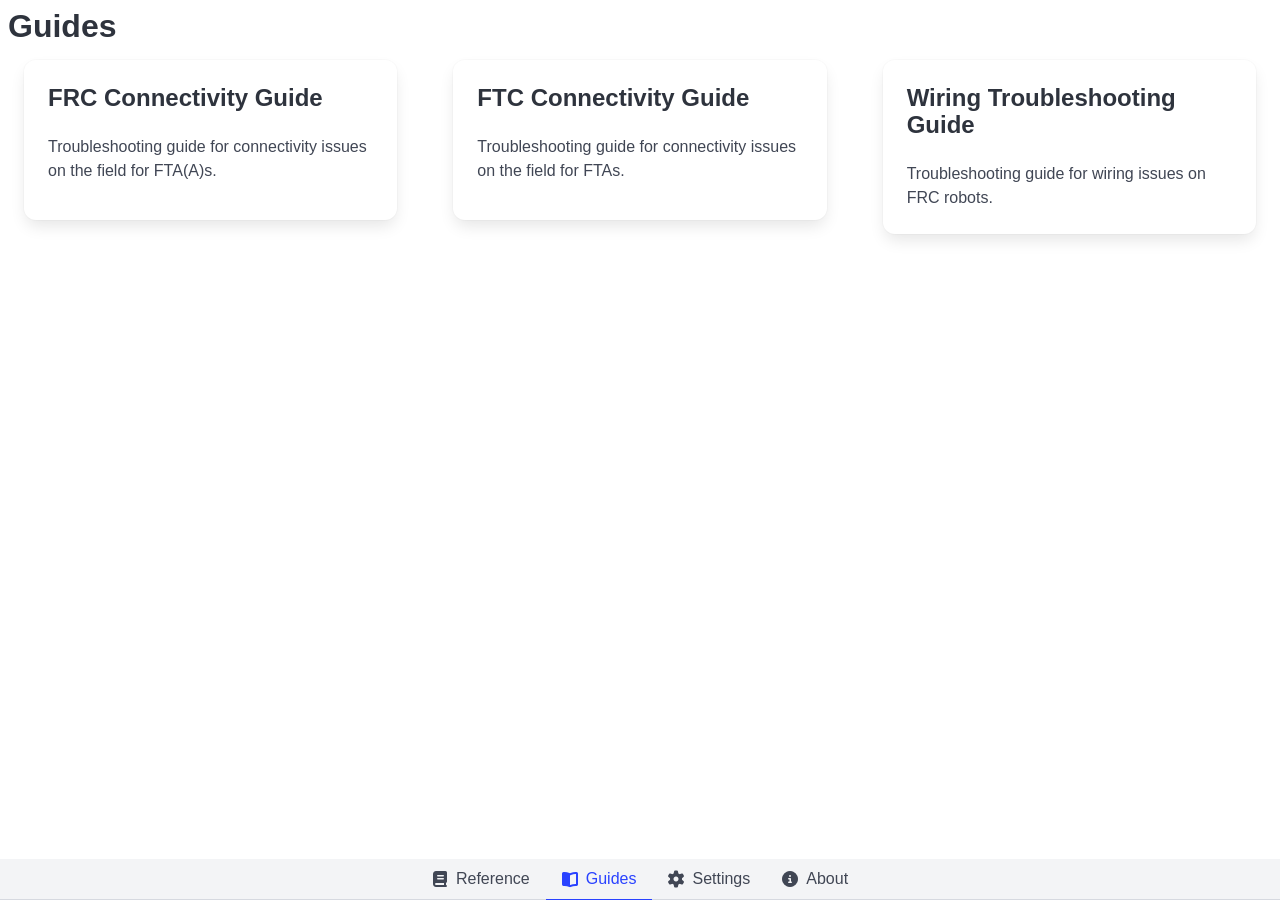
==== guides/index.html @ 4721a830 "Add guides tab" ====
<!DOCTYPE html>
<html lang="en" dir="ltr">

<head>
    <meta charset="UTF-8">
    <meta name="viewport" content="width=device-width, initial-scale=1.0, maximum-scale=50.0, user-scalable=yes">
    <link rel="apple-touch-icon" sizes="180x180" href="../apple-touch-icon.png">
    <link rel="icon" type="image/png" sizes="32x32" href="../favicon-32x32.png">
    <link rel="icon" type="image/png" sizes="16x16" href="../favicon-16x16.png">
    <link rel="manifest" href="../site.webmanifest">
    <title>CSA Buddy Guides</title>
    <meta name="description"
          content="Reference app for LED status, wiring diagrams, and more in FIRST Robotics Competition and FIRST Tech Challenge">
    <link rel="stylesheet" href="../style.css">
    <link rel="stylesheet" href="../bulma.min.css">
    <link rel="stylesheet" href="../fontawesome/css/fontawesome.min.css">
    <link rel="stylesheet" href="../fontawesome/css/solid.min.css">
    <script src="../script.js"></script>
</head>

<body class="isWebView m-2">
<!-- The isWebView class is used to determine if this is running in the mobile apps. A script removes this class if running in a regular browser. -->

<div class="tabs is-centered hideInWebView" id="web-navbar" role="navigation">
    <ul>
        <li>
            <a href="/reference.html" id="reference-link">
                <span class="icon is-small"><i class="fas fa-book" aria-hidden="true"></i></span>
                <span>Reference</span>
            </a>
        </li>
        <li class="is-active">
            <a href="/guides/index.html">
                <span class="icon is-small"><i class="fas fa-book-open" aria-hidden="true"></i></span>
                <span>Guides</span>
            </a>
        </li>
        <li>
            <a href="/settings.html">
                <span class="icon is-small"><i class="fas fa-gear" aria-hidden="true"></i></span>
                <span>Settings</span>
            </a>
        </li>
        <li>
            <a href="/aboutpage.html">
                <span class="icon is-small"><i class="fas fa-circle-info" aria-hidden="true"></i></span>
                <span>About</span>
            </a>
        </li>
    </ul>
</div>

<div role="banner">
    <h1 class="title is-3">Guides</h1>
</div>

<div role="main">
    <div class="columns is-multiline is-mobile">
        <div class="column is-full-mobile is-half-tablet is-half-desktop is-one-third-widescreen is-one-third-fullhd">
            <a href="../guides/frc-connectivity-guide.html">
                <div class="card m-4">
                    <div class="card-content">
                        <div class="media">
                            <div class="media-content">
                                <p class="title is-4">FRC Connectivity Guide</p>
                            </div>
                        </div>

                        <div class="content">
                            Troubleshooting guide for connectivity issues on the field for FTA(A)s.
                        </div>
                    </div>
                </div>
            </a>
        </div>
        <div class="column is-full-mobile is-half-tablet is-half-desktop is-one-third-widescreen is-one-third-fullhd">
            <a href="../guides/ftc-connectivity-guide.html">
                <div class="card m-4">
                    <div class="card-content">
                        <div class="media">
                            <div class="media-content">
                                <p class="title is-4">FTC Connectivity Guide</p>
                            </div>
                        </div>

                        <div class="content">
                            Troubleshooting guide for connectivity issues on the field for FTAs.
                        </div>
                    </div>
                </div>
            </a>
        </div>
        <div class="column is-full-mobile is-half-tablet is-half-desktop is-one-third-widescreen is-one-third-fullhd">
            <a href="../guides/wiring-troubleshooting-guide.html">
                <div class="card m-4">
                    <div class="card-content">
                        <div class="media">
                            <div class="media-content">
                                <p class="title is-4">Wiring Troubleshooting Guide</p>
                            </div>
                        </div>

                        <div class="content">
                            Troubleshooting guide for wiring issues on FRC robots.
                        </div>
                    </div>
                </div>
            </a>
        </div>
    </div>
</div>

</body>

</html>
---- style.css ----
html,
:root {
    background: var(--bulma-body-background-color);
    font-family: -apple-system, BlinkMacSystemFont, "Segoe UI", Roboto, Helvetica, Arial, sans-serif, "Apple Color Emoji", "Segoe UI Emoji", "Segoe UI Symbol";
}

ul {
    list-style: inside !important;
}

.led-table td {
    border: 2px solid #B0BEC5;
}

.led-table {
    border-collapse: collapse;
    min-width: 325px;
}

@media (max-width: 600px) {
    .led-table {
        width: 95vw;
    }
}

@media (min-width: 600px) {
    .led-table {
        width: 95vw;
    }
}

@media (min-width: 768px) {
    .led-table {
        width: 90vw;
    }
}

@media (min-width: 992px) {
    .led-table {
        width: 80vw;
    }
}

@media (min-width: 1200px) {
    .led-table {
        width: 75vw;
    }
}

@media (min-width: 1920px) {
    .led-table {
        width: 50vw;
    }
}

.section-table td {
    border: 0;
    vertical-align: top;
}

.has-color-description {
    width: 100%;
}

.has-color-description td:last-child {
    text-align: right;
    padding-right: 10px;
}

.bold {
    font-weight: bold;
}

.blue {
    background-color: blue;
}

.red {
    background-color: red;
}

.orange {
    background-color: orange;
}

.yellow {
    background-color: yellow;
}

.green {
    background-color: green;
}

.lightGreen {
    background-color: lime;
}

.cyan {
    background-color: cyan;
}

.white {
    background-color: white;
}

.magenta {
    background-color: magenta;
}

.black {
    background-color: black;
}

.blink {
    animation: blink 1000ms infinite;
    animation-timing-function: steps(2, jump-none);
}

.vivid-led {
    display: inline-block;
    width: 25px;
    height: 25px;
    border-radius: 50%;
}

.fast100 {
    animation: blink 100ms infinite;
    animation-timing-function: steps(2, jump-none);
}

.fast50 {
    animation: blink 50ms infinite;
    animation-timing-function: steps(2, jump-none);
}

.fast {
    animation: blink 500ms infinite;
    animation-timing-function: steps(2, jump-none);
}

.slow {
    animation: blink 2000ms infinite;
    animation-timing-function: steps(2, jump-none);
}

.double-blink-red {
    animation: double-blink-red 2000ms infinite;
    animation-timing-function: steps(3, jump-none);
}

.double-blink-orange {
    animation: double-blink-orange 2000ms infinite;
    animation-timing-function: steps(3, jump-none);
}

.double-blink-green {
    animation: double-blink-green 2000ms infinite;
    animation-timing-function: steps(3, jump-none);
}

.offset-orange-a {
    animation: offset-orange-A 1000ms infinite;
    animation-timing-function: steps(2, jump-none);
}

.offset-orange-b {
    animation: offset-orange-B 1000ms infinite;
    animation-timing-function: steps(3, jump-none);
}

.offset-red-a {
    animation: offset-red-A 1000ms infinite;
    animation-timing-function: steps(2, jump-none);
}

.offset-red-b {
    animation: offset-red-B 1000ms infinite;
    animation-timing-function: steps(3, jump-none);
}

.fast-strobe-red {
    animation: fast-strobe-red 333ms infinite;
    animation-timing-function: steps(2, jump-none);
}

.fast-strobe-orange {
    animation: fast-strobe-orange 333ms infinite;
    animation-timing-function: steps(2, jump-none);
}

.fast-strobe-green {
    animation: fast-strobe-green 333ms infinite;
    animation-timing-function: steps(2, jump-none);
}

.blink-white {
    animation: blink-white 1000ms infinite;
    animation-timing-function: steps(2, jump-none);
}

.blink-white-fast250 {
    animation: blink-white 250ms infinite;
    animation-timing-function: steps(2, jump-none);
}

.blink-orange {
    animation: blink-orange 1000ms infinite;
    animation-timing-function: steps(2, jump-none);
}

.blink-orange-fast {
    animation: blink-orange 500ms infinite;
    animation-timing-function: steps(2, jump-none);
}

.blink-red {
    animation: blink-red 1000ms infinite;
    animation-timing-function: steps(2, jump-none);
}

.blink-blue {
    animation: blink-blue 1000ms infinite;
    animation-timing-function: steps(2, jump-none);
}

.blink-cyan {
    animation: blink-cyan 1000ms infinite;
    animation-timing-function: steps(2, jump-none);
}

.blink-magenta {
    animation: blink-magenta 1000ms infinite;
    animation-timing-function: steps(2, jump-none);
}

.blink-red-fast {
    animation: blink-red 500ms infinite;
    animation-timing-function: steps(2, jump-none);
}

.blink-yellow {
    animation: blink-yellow 1000ms infinite;
    animation-timing-function: steps(2, jump-none);
}

.blink-purple {
    animation: blink-purple 1000ms infinite;
    animation-timing-function: steps(2, jump-none);
}

.blink-yellow-fast {
    animation: blink-yellow 500ms infinite;
    animation-timing-function: steps(2, jump-none);
}

.blink-green {
    animation: blink-green 1000ms infinite;
    animation-timing-function: steps(2, jump-none);
}

.blink-green-50hz {
    animation: blink-green 20ms infinite;
    animation-timing-function: steps(2, jump-none);
}

.blink-black {
    animation: blink-black 1000ms infinite;
    animation-timing-function: steps(2, jump-none);
}

.slow-white {
    animation: blink-white 2000ms infinite;
    animation-timing-function: steps(2, jump-none);
}

.slow-orange {
    animation: blink-orange 2000ms infinite;
    animation-timing-function: steps(2, jump-none);
}

@keyframes blink {
    100% {
        background-color: black;
    }
}

@keyframes double-blink-red {
    0% {
        background-color: red;
    }

    16.67% {
        background-color: red;
    }

    17% {
        background-color: black;
    }

    33% {
        background-color: black;
    }

    33.33% {
        background-color: red;
    }

    49% {
        background-color: red;
    }

    50% {
        background-color: black;
    }

    100% {
        background-color: black;
    }
}

@keyframes double-blink-orange {
    0% {
        background-color: orange;
    }

    16.67% {
        background-color: orange;
    }

    17% {
        background-color: black;
    }

    33% {
        background-color: black;
    }

    33.33% {
        background-color: orange;
    }

    49% {
        background-color: orange;
    }

    50% {
        background-color: black;
    }

    100% {
        background-color: black;
    }
}

@keyframes double-blink-green {
    0% {
        background-color: green;
    }

    16.67% {
        background-color: green;
    }

    17% {
        background-color: black;
    }

    33% {
        background-color: black;
    }

    33.33% {
        background-color: green;
    }

    49% {
        background-color: green;
    }

    50% {
        background-color: black;
    }

    100% {
        background-color: black;
    }
}

@keyframes offset-orange-A {
    0% {
        background-color: orange;
    }

    32% {
        background-color: orange;
    }

    33% {
        background-color: black;
    }

    100% {
        background-color: black;
    }
}

@keyframes offset-orange-B {
    0% {
        background-color: black;
    }

    32% {
        background-color: black;
    }

    33% {
        background-color: orange;
    }

    65% {
        background-color: orange;
    }

    66% {
        background-color: black;
    }

    100% {
        background-color: black;
    }
}

@keyframes offset-red-A {
    0% {
        background-color: red;
    }

    32% {
        background-color: red;
    }

    33% {
        background-color: black;
    }

    100% {
        background-color: black;
    }
}

@keyframes offset-red-B {
    0% {
        background-color: black;
    }

    32% {
        background-color: black;
    }

    33% {
        background-color: red;
    }

    65% {
        background-color: red;
    }

    66% {
        background-color: black;
    }

    100% {
        background-color: black;
    }
}

@keyframes fast-strobe-red {
    0% {
        background-color: red;
    }

    79% {
        background-color: red;
    }

    80% {
        background-color: black;
    }

    100% {
        background-color: black;
    }
}

@keyframes fast-strobe-orange {
    0% {
        background-color: orange;
    }

    79% {
        background-color: orange;
    }

    80% {
        background-color: black;
    }

    100% {
        background-color: black;
    }
}

@keyframes fast-strobe-green {
    0% {
        background-color: green;
    }

    79% {
        background-color: green;
    }

    80% {
        background-color: black;
    }

    100% {
        background-color: black;
    }
}

@keyframes blink-white {
    100% {
        background-color: white;
    }
}

@keyframes blink-orange {
    100% {
        background-color: orange;
    }
}

@keyframes blink-red {
    100% {
        background-color: red;
    }
}

@keyframes blink-blue {
    100% {
        background-color: blue;
    }
}

@keyframes blink-cyan {
    100% {
        background-color: cyan;
    }
}

@keyframes blink-magenta {
    100% {
        background-color: magenta;
    }
}

@keyframes blink-yellow {
    100% {
        background-color: yellow;
    }
}

@keyframes blink-purple {
    100% {
        background-color: purple;
    }
}

@keyframes blink-green {
    100% {
        background-color: green;
    }
}

@keyframes blink-black {
    100% {
        background-color: black;
    }
}

.led {
    width: 50px;
    border: 1px black solid !important;
}

.highlight {
    background-color: #FBC02D;
    font-weight: bold;
    color: #000000 !important;
}

summary {
    font-size: 24px;
    cursor: pointer;
}

code {
    background-color: #212121;
    border-radius: 2px;
    padding: 1px 2px;
}

.isWebView .hideInWebView {
    display: none !important;
}

#web-navbar {
    position: fixed;
    bottom: 0;
    left: 0;
    width: 100vw;
    z-index: 99;
    margin-bottom: 0;
    background-color: var(--bulma-code-background);
}

.card {
    min-height: 10em;
}
---- fontawesome/css/solid.min.css ----
/*!
 * Font Awesome Free 7.3.1 by @fontawesome - https://fontawesome.com
 * License - https://fontawesome.com/license/free (Icons: CC BY 4.0, Fonts: SIL OFL 1.1, Code: MIT License)
 * Copyright 2026 Fonticons, Inc.
 */
:host,:root{--fa-family-classic:"Font Awesome 7 Free";--fa-font-solid:normal 900 1em/1 var(--fa-family-classic);--fa-style-family-classic:var(--fa-family-classic)}@font-face{font-family:"Font Awesome 7 Free";font-style:normal;font-weight:900;font-display:block;src:url(../webfonts/fa-solid-900.woff2)}.fas{--fa-style:900}.fa-classic,.fas{--fa-family:var(--fa-family-classic)}.fa-solid{--fa-style:900}
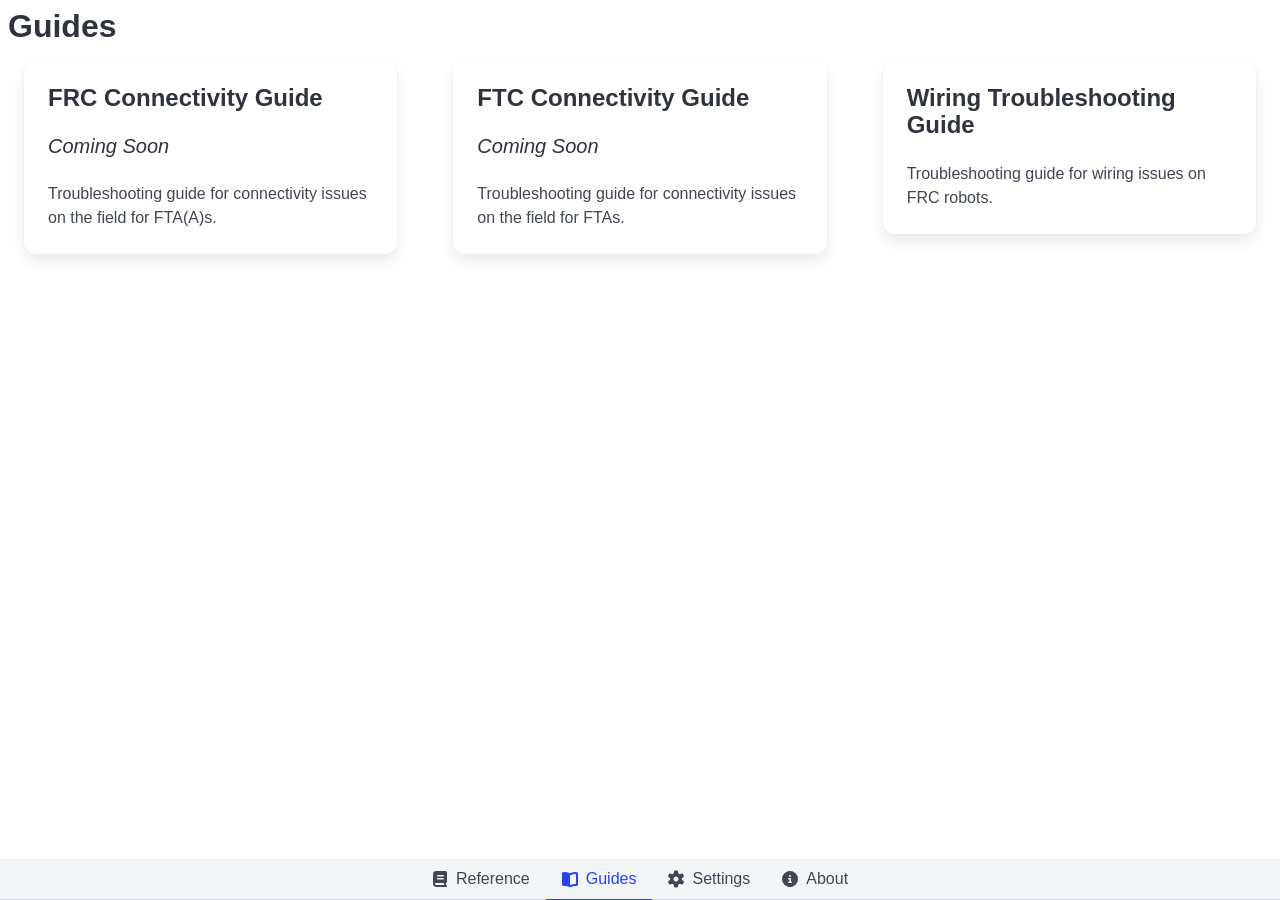
==== commit c8647f26: "Add coming soon labels to the connectivity guides" ====
--- a/guides/index.html
+++ b/guides/index.html
@@ -58,12 +58,14 @@
 <div role="main">
     <div class="columns is-multiline is-mobile">
         <div class="column is-full-mobile is-half-tablet is-half-desktop is-one-third-widescreen is-one-third-fullhd">
-            <a href="../guides/frc-connectivity-guide.html">
+            <!-- <a href="../guides/frc-connectivity-guide.html"> -->
+            <a href="#" style="cursor:not-allowed!important">
                 <div class="card m-4">
                     <div class="card-content">
                         <div class="media">
                             <div class="media-content">
                                 <p class="title is-4">FRC Connectivity Guide</p>
+                                <p class="title is-5 has-text-weight-normal is-italic">Coming Soon</p>
                             </div>
                         </div>
 
@@ -75,12 +77,14 @@
             </a>
         </div>
         <div class="column is-full-mobile is-half-tablet is-half-desktop is-one-third-widescreen is-one-third-fullhd">
-            <a href="../guides/ftc-connectivity-guide.html">
+            <!-- <a href="../guides/ftc-connectivity-guide.html"> -->
+            <a href="#" style="cursor:not-allowed!important">
                 <div class="card m-4">
                     <div class="card-content">
                         <div class="media">
                             <div class="media-content">
                                 <p class="title is-4">FTC Connectivity Guide</p>
+                                <p class="title is-5 has-text-weight-normal is-italic">Coming Soon</p>
                             </div>
                         </div>
 
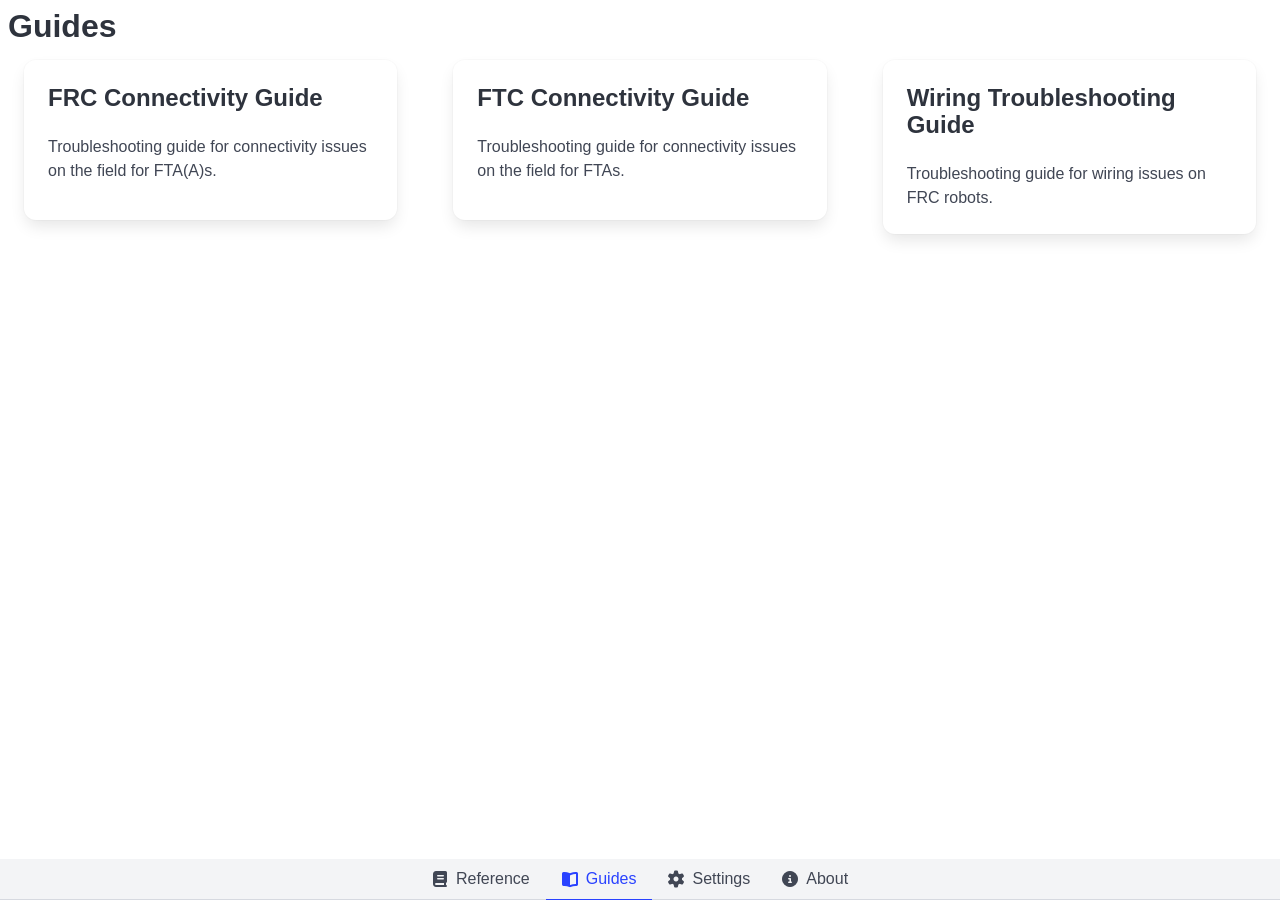
==== commit 86e4f44d: "Change version to 3.0.0" ====
--- a/guides/index.html
+++ b/guides/index.html
@@ -1,4 +1,3 @@
-
 <!DOCTYPE html>
 <html lang="en" dir="ltr">
 
@@ -58,14 +57,12 @@
 <div role="main">
     <div class="columns is-multiline is-mobile">
         <div class="column is-full-mobile is-half-tablet is-half-desktop is-one-third-widescreen is-one-third-fullhd">
-            <!-- <a href="../guides/frc-connectivity-guide.html"> -->
-            <a href="#" style="cursor:not-allowed!important">
+            <a href="../guides/frc-connectivity-guide.html">
                 <div class="card m-4">
                     <div class="card-content">
                         <div class="media">
                             <div class="media-content">
                                 <p class="title is-4">FRC Connectivity Guide</p>
-                                <p class="title is-5 has-text-weight-normal is-italic">Coming Soon</p>
                             </div>
                         </div>
 
@@ -77,14 +74,12 @@
             </a>
         </div>
         <div class="column is-full-mobile is-half-tablet is-half-desktop is-one-third-widescreen is-one-third-fullhd">
-            <!-- <a href="../guides/ftc-connectivity-guide.html"> -->
-            <a href="#" style="cursor:not-allowed!important">
+            <a href="../guides/ftc-connectivity-guide.html">
                 <div class="card m-4">
                     <div class="card-content">
                         <div class="media">
                             <div class="media-content">
                                 <p class="title is-4">FTC Connectivity Guide</p>
-                                <p class="title is-5 has-text-weight-normal is-italic">Coming Soon</p>
                             </div>
                         </div>
 
